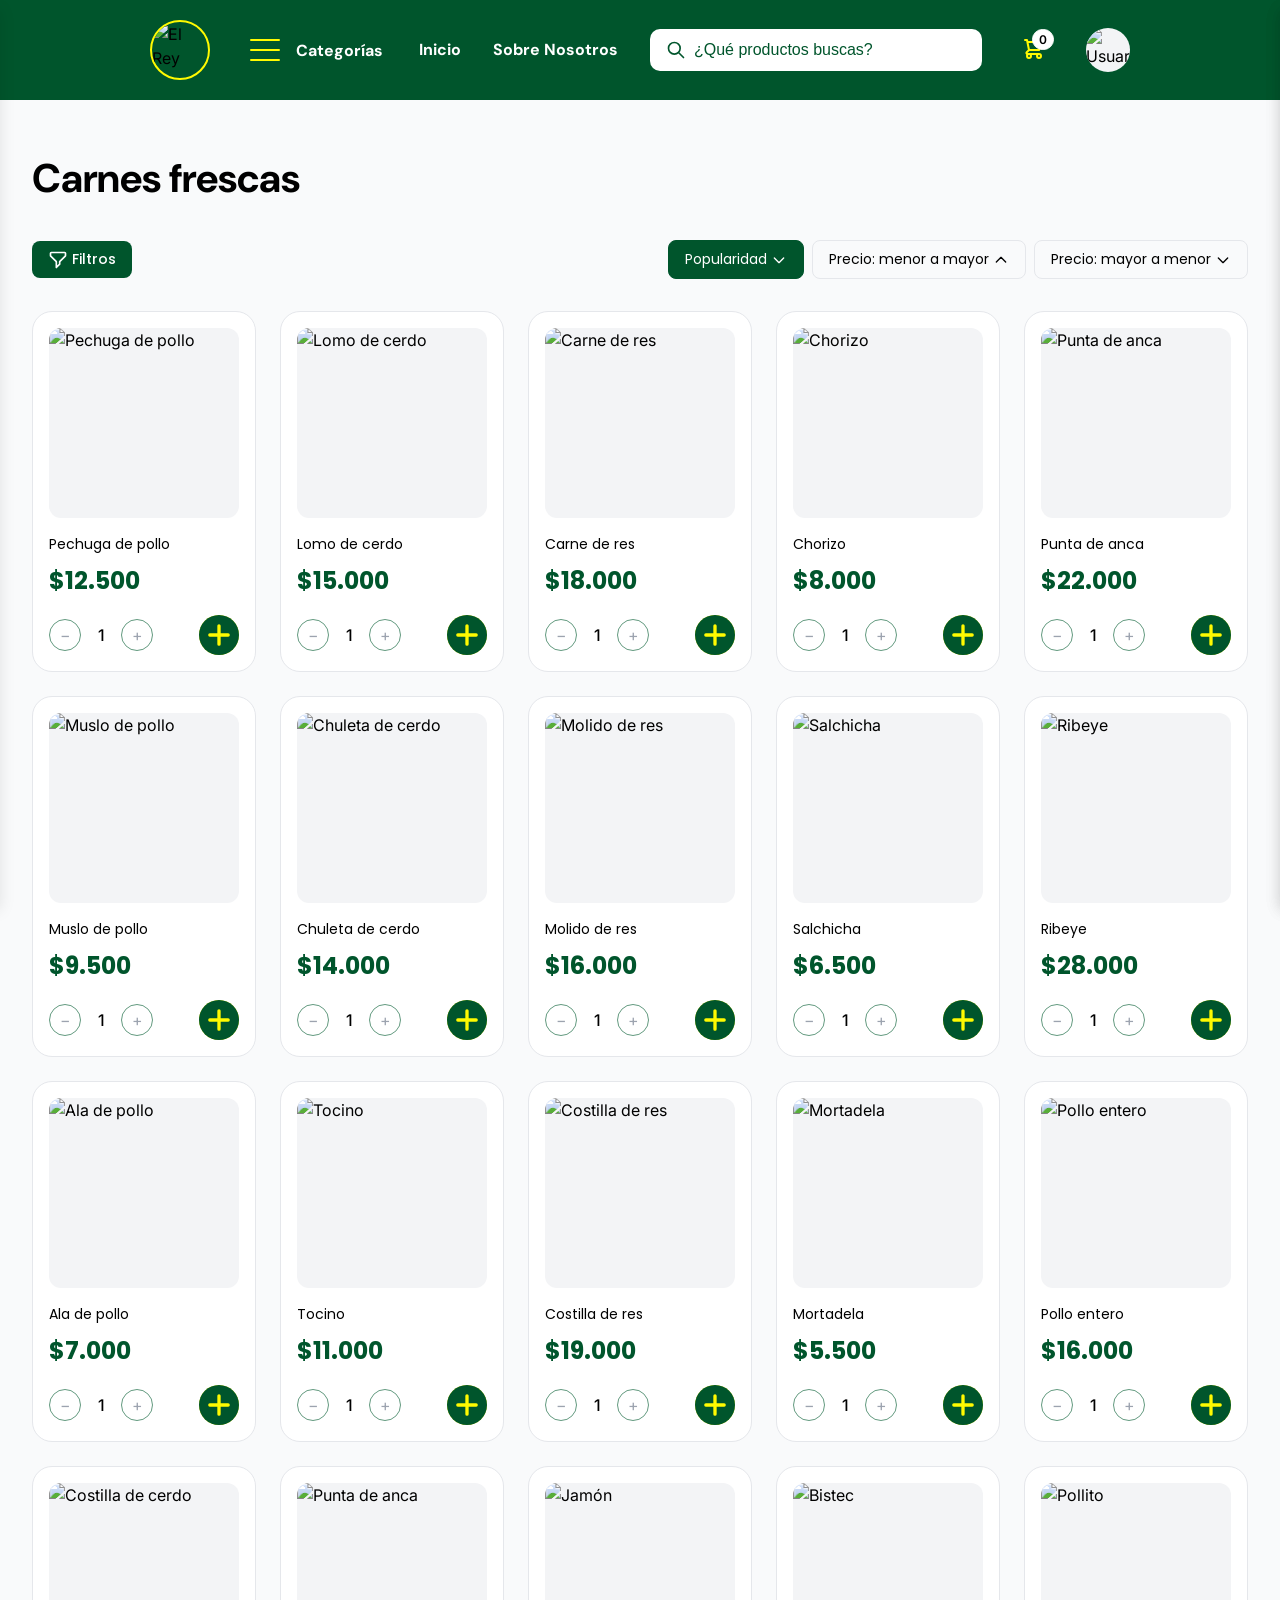
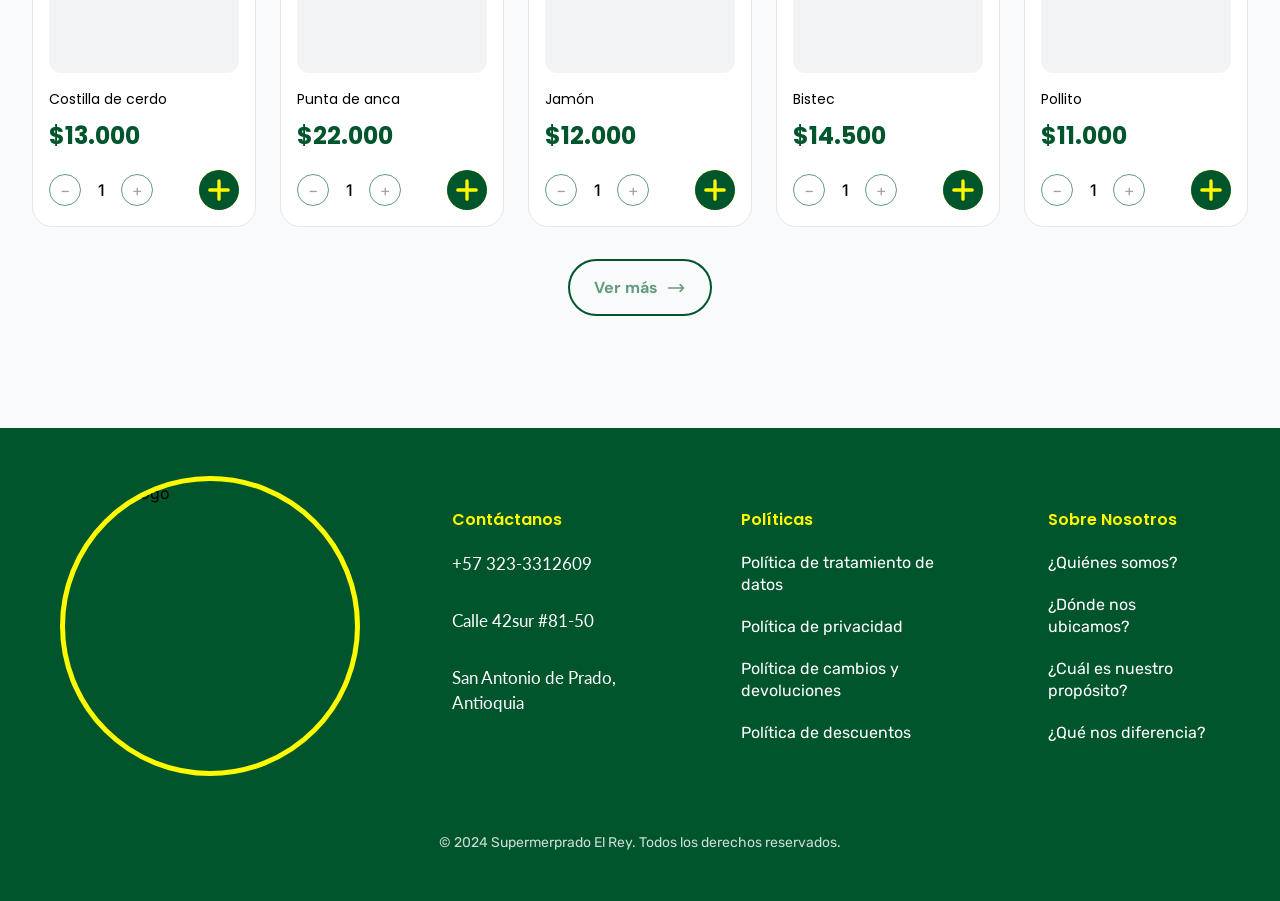
==== carnes.html @ 28568be3 "yes" ====
<!DOCTYPE html>
<html lang="es">
<head>
    <meta charset="UTF-8">
    <meta name="viewport" content="width=device-width, initial-scale=1.0">
    <title>Carnes Frescas - Supermerprado El Rey</title>
    <link rel="preconnect" href="https://fonts.googleapis.com">
    <link rel="preconnect" href="https://fonts.gstatic.com" crossorigin>
    <link href="https://fonts.googleapis.com/css2?family=DM+Sans:wght@400;500;600;700&family=Inter:wght@400;500;600;700&family=Lato:wght@400;700&family=Poppins:wght@400;500;600;700&family=Rubik:wght@400;500;600;700&display=swap" rel="stylesheet">
    <link rel="stylesheet" href="styles.css">
</head>
<body>
    <!-- Header -->
    <header class="header">
        <nav class="header__nav">
            <div class="header__left">
                <div class="header__logo">
                    <a href="index.html">
                        <img src="images/Logo.svg" alt="El Rey Logo">
                    </a>
                </div>
                <div class="header__menu">
                    <button class="header__menu-item" id="categoriesToggle">
                        <div class="header__menu-icon">
                            <span></span>
                            <span></span>
                            <span></span>
                        </div>
                        <span>Categorías</span>
                    </button>
                </div>
                <div class="header__nav-links">
                    <a href="index.html" class="header__nav-link">Inicio</a>
                    <a href="about.html" class="header__nav-link">Sobre Nosotros</a>
                </div>
            </div>

            <div class="header__search">
                <svg class="header__search-icon" fill="none" stroke="currentColor" viewBox="0 0 24 24">
                    <path stroke-linecap="round" stroke-linejoin="round" stroke-width="2" d="M21 21l-6-6m2-5a7 7 0 11-14 0 7 7 0 0114 0z"/>
                </svg>
                <input type="text" class="header__search-input" placeholder="¿Qué productos buscas?">
            </div>

            <div class="header__actions">
                <button class="header__cart" id="cartToggle">
                    <svg class="header__cart-icon" fill="none" stroke="currentColor" viewBox="0 0 24 24">
                        <path stroke-linecap="round" stroke-linejoin="round" stroke-width="2" d="M3 3h2l.4 2M7 13h10l4-8H5.4M7 13L5.4 5M7 13l-2.293 2.293c-.63.63-.184 1.707.707 1.707H17m0 0a2 2 0 100 4 2 2 0 000-4zm-8 2a2 2 0 11-4 0 2 2 0 014 0z"/>
                    </svg>
                    <span class="header__cart-badge">0</span>
                </button>
                <div class="header__user">
                    <img src="https://images.unsplash.com/photo-1633332755192-727a05c4013d?w=100&h=100&fit=crop" alt="Usuario">
                </div>
            </div>
        </nav>
    </header>

    <!-- Main Content -->
    <main class="main main--category">
        <!-- Category Title -->
        <h1 class="category-title">Carnes frescas</h1>

        <!-- Controls Row -->
        <div class="category-controls">
            <div class="filter-controls">
                <button class="filter-btn" id="filterToggle">
                    <svg width="20" height="20" fill="none" stroke="currentColor" viewBox="0 0 24 24">
                        <path stroke-linecap="round" stroke-linejoin="round" stroke-width="2" d="M3 4a1 1 0 011-1h16a1 1 0 011 1v2.586a1 1 0 01-.293.707l-6.414 6.414a1 1 0 00-.293.707V17l-4 4v-6.586a1 1 0 00-.293-.707L3.293 7.293A1 1 0 013 6.586V4z"/>
                    </svg>
                    Filtros
                </button>
            </div>

            <div class="sort-controls">
                <button class="sort-btn sort-btn--active" data-sort="popularity">
                    Popularidad
                    <svg width="16" height="16" fill="none" stroke="currentColor" viewBox="0 0 24 24">
                        <path stroke-linecap="round" stroke-linejoin="round" stroke-width="2" d="M19 9l-7 7-7-7"/>
                    </svg>
                </button>
                <button class="sort-btn" data-sort="price-low">
                    Precio: menor a mayor
                    <svg width="16" height="16" fill="none" stroke="currentColor" viewBox="0 0 24 24">
                        <path stroke-linecap="round" stroke-linejoin="round" stroke-width="2" d="M5 15l7-7 7 7"/>
                    </svg>
                </button>
                <button class="sort-btn" data-sort="price-high">
                    Precio: mayor a menor
                    <svg width="16" height="16" fill="none" stroke="currentColor" viewBox="0 0 24 24">
                        <path stroke-linecap="round" stroke-linejoin="round" stroke-width="2" d="M19 9l-7 7-7-7"/>
                    </svg>
                </button>
            </div>
        </div>

        <!-- Product Grid -->
        <div class="category-grid">
            <!-- Row 1 -->
            <article class="product-card" data-product-id="101">
                <div class="product-card__image">
                    <img src="https://images.unsplash.com/photo-1587593810167-a84920ea0781?w=300&h=300&fit=crop" alt="Pechuga de pollo">
                </div>
                <div class="product-card__info">
                    <h3 class="product-card__title">Pechuga de pollo</h3>
                    <p class="product-card__price">$12.500</p>
                    <div class="product-card__actions">
                        <div class="product-card__quantity">
                            <button class="product-card__qty-btn">−</button>
                            <span class="product-card__qty-value">1</span>
                            <button class="product-card__qty-btn">+</button>
                        </div>
                        <button class="product-card__add">
                            <img src="Images/add-button.svg" alt="Agregar" width="48" height="48">
                        </button>
                    </div>
                </div>
            </article>

            <article class="product-card" data-product-id="102">
                <div class="product-card__image">
                    <img src="https://images.unsplash.com/photo-1558030006-450675393462?w=300&h=300&fit=crop" alt="Lomo de cerdo">
                </div>
                <div class="product-card__info">
                    <h3 class="product-card__title">Lomo de cerdo</h3>
                    <p class="product-card__price">$15.000</p>
                    <div class="product-card__actions">
                        <div class="product-card__quantity">
                            <button class="product-card__qty-btn">−</button>
                            <span class="product-card__qty-value">1</span>
                            <button class="product-card__qty-btn">+</button>
                        </div>
                        <button class="product-card__add">
                            <img src="Images/add-button.svg" alt="Agregar" width="48" height="48">
                        </button>
                    </div>
                </div>
            </article>

            <article class="product-card" data-product-id="103">
                <div class="product-card__image">
                    <img src="https://images.unsplash.com/photo-1615937657715-bc7b4b7962c1?w=300&h=300&fit=crop" alt="Carne de res">
                </div>
                <div class="product-card__info">
                    <h3 class="product-card__title">Carne de res</h3>
                    <p class="product-card__price">$18.000</p>
                    <div class="product-card__actions">
                        <div class="product-card__quantity">
                            <button class="product-card__qty-btn">−</button>
                            <span class="product-card__qty-value">1</span>
                            <button class="product-card__qty-btn">+</button>
                        </div>
                        <button class="product-card__add">
                            <img src="Images/add-button.svg" alt="Agregar" width="48" height="48">
                        </button>
                    </div>
                </div>
            </article>

            <article class="product-card" data-product-id="104">
                <div class="product-card__image">
                    <img src="Images/embutidos.jpg" alt="Chorizo">
                </div>
                <div class="product-card__info">
                    <h3 class="product-card__title">Chorizo</h3>
                    <p class="product-card__price">$8.000</p>
                    <div class="product-card__actions">
                        <div class="product-card__quantity">
                            <button class="product-card__qty-btn">−</button>
                            <span class="product-card__qty-value">1</span>
                            <button class="product-card__qty-btn">+</button>
                        </div>
                        <button class="product-card__add">
                            <img src="Images/add-button.svg" alt="Agregar" width="48" height="48">
                        </button>
                    </div>
                </div>
            </article>

            <article class="product-card" data-product-id="105">
                <div class="product-card__image">
                    <img src="https://images.unsplash.com/photo-1607623814075-e51df1bdc82f?w=300&h=300&fit=crop" alt="Punta de anca">
                </div>
                <div class="product-card__info">
                    <h3 class="product-card__title">Punta de anca</h3>
                    <p class="product-card__price">$22.000</p>
                    <div class="product-card__actions">
                        <div class="product-card__quantity">
                            <button class="product-card__qty-btn">−</button>
                            <span class="product-card__qty-value">1</span>
                            <button class="product-card__qty-btn">+</button>
                        </div>
                        <button class="product-card__add">
                            <img src="Images/add-button.svg" alt="Agregar" width="48" height="48">
                        </button>
                    </div>
                </div>
            </article>

            <!-- Row 2 -->
            <article class="product-card" data-product-id="106">
                <div class="product-card__image">
                    <img src="https://images.unsplash.com/photo-1587593810167-a84920ea0781?w=300&h=300&fit=crop" alt="Muslo de pollo">
                </div>
                <div class="product-card__info">
                    <h3 class="product-card__title">Muslo de pollo</h3>
                    <p class="product-card__price">$9.500</p>
                    <div class="product-card__actions">
                        <div class="product-card__quantity">
                            <button class="product-card__qty-btn">−</button>
                            <span class="product-card__qty-value">1</span>
                            <button class="product-card__qty-btn">+</button>
                        </div>
                        <button class="product-card__add">
                            <img src="Images/add-button.svg" alt="Agregar" width="48" height="48">
                        </button>
                    </div>
                </div>
            </article>

            <article class="product-card" data-product-id="107">
                <div class="product-card__image">
                    <img src="https://images.unsplash.com/photo-1558030006-450675393462?w=300&h=300&fit=crop" alt="Chuleta de cerdo">
                </div>
                <div class="product-card__info">
                    <h3 class="product-card__title">Chuleta de cerdo</h3>
                    <p class="product-card__price">$14.000</p>
                    <div class="product-card__actions">
                        <div class="product-card__quantity">
                            <button class="product-card__qty-btn">−</button>
                            <span class="product-card__qty-value">1</span>
                            <button class="product-card__qty-btn">+</button>
                        </div>
                        <button class="product-card__add">
                            <img src="Images/add-button.svg" alt="Agregar" width="48" height="48">
                        </button>
                    </div>
                </div>
            </article>

            <article class="product-card" data-product-id="108">
                <div class="product-card__image">
                    <img src="https://images.unsplash.com/photo-1615937657715-bc7b4b7962c1?w=300&h=300&fit=crop" alt="Molido de res">
                </div>
                <div class="product-card__info">
                    <h3 class="product-card__title">Molido de res</h3>
                    <p class="product-card__price">$16.000</p>
                    <div class="product-card__actions">
                        <div class="product-card__quantity">
                            <button class="product-card__qty-btn">−</button>
                            <span class="product-card__qty-value">1</span>
                            <button class="product-card__qty-btn">+</button>
                        </div>
                        <button class="product-card__add">
                            <img src="Images/add-button.svg" alt="Agregar" width="48" height="48">
                        </button>
                    </div>
                </div>
            </article>

            <article class="product-card" data-product-id="109">
                <div class="product-card__image">
                    <img src="Images/embutidos.jpg" alt="Salchicha">
                </div>
                <div class="product-card__info">
                    <h3 class="product-card__title">Salchicha</h3>
                    <p class="product-card__price">$6.500</p>
                    <div class="product-card__actions">
                        <div class="product-card__quantity">
                            <button class="product-card__qty-btn">−</button>
                            <span class="product-card__qty-value">1</span>
                            <button class="product-card__qty-btn">+</button>
                        </div>
                        <button class="product-card__add">
                            <img src="Images/add-button.svg" alt="Agregar" width="48" height="48">
                        </button>
                    </div>
                </div>
            </article>

            <article class="product-card" data-product-id="110">
                <div class="product-card__image">
                    <img src="https://images.unsplash.com/photo-1607623814075-e51df1bdc82f?w=300&h=300&fit=crop" alt="Ribeye">
                </div>
                <div class="product-card__info">
                    <h3 class="product-card__title">Ribeye</h3>
                    <p class="product-card__price">$28.000</p>
                    <div class="product-card__actions">
                        <div class="product-card__quantity">
                            <button class="product-card__qty-btn">−</button>
                            <span class="product-card__qty-value">1</span>
                            <button class="product-card__qty-btn">+</button>
                        </div>
                        <button class="product-card__add">
                            <img src="Images/add-button.svg" alt="Agregar" width="48" height="48">
                        </button>
                    </div>
                </div>
            </article>

            <!-- Row 3 -->
            <article class="product-card" data-product-id="111">
                <div class="product-card__image">
                    <img src="https://images.unsplash.com/photo-1587593810167-a84920ea0781?w=300&h=300&fit=crop" alt="Ala de pollo">
                </div>
                <div class="product-card__info">
                    <h3 class="product-card__title">Ala de pollo</h3>
                    <p class="product-card__price">$7.000</p>
                    <div class="product-card__actions">
                        <div class="product-card__quantity">
                            <button class="product-card__qty-btn">−</button>
                            <span class="product-card__qty-value">1</span>
                            <button class="product-card__qty-btn">+</button>
                        </div>
                        <button class="product-card__add">
                            <img src="Images/add-button.svg" alt="Agregar" width="48" height="48">
                        </button>
                    </div>
                </div>
            </article>

            <article class="product-card" data-product-id="112">
                <div class="product-card__image">
                    <img src="https://images.unsplash.com/photo-1558030006-450675393462?w=300&h=300&fit=crop" alt="Tocino">
                </div>
                <div class="product-card__info">
                    <h3 class="product-card__title">Tocino</h3>
                    <p class="product-card__price">$11.000</p>
                    <div class="product-card__actions">
                        <div class="product-card__quantity">
                            <button class="product-card__qty-btn">−</button>
                            <span class="product-card__qty-value">1</span>
                            <button class="product-card__qty-btn">+</button>
                        </div>
                        <button class="product-card__add">
                            <img src="Images/add-button.svg" alt="Agregar" width="48" height="48">
                        </button>
                    </div>
                </div>
            </article>

            <article class="product-card" data-product-id="113">
                <div class="product-card__image">
                    <img src="https://images.unsplash.com/photo-1615937657715-bc7b4b7962c1?w=300&h=300&fit=crop" alt="Costilla de res">
                </div>
                <div class="product-card__info">
                    <h3 class="product-card__title">Costilla de res</h3>
                    <p class="product-card__price">$19.000</p>
                    <div class="product-card__actions">
                        <div class="product-card__quantity">
                            <button class="product-card__qty-btn">−</button>
                            <span class="product-card__qty-value">1</span>
                            <button class="product-card__qty-btn">+</button>
                        </div>
                        <button class="product-card__add">
                            <img src="Images/add-button.svg" alt="Agregar" width="48" height="48">
                        </button>
                    </div>
                </div>
            </article>

            <article class="product-card" data-product-id="114">
                <div class="product-card__image">
                    <img src="Images/embutidos.jpg" alt="Mortadela">
                </div>
                <div class="product-card__info">
                    <h3 class="product-card__title">Mortadela</h3>
                    <p class="product-card__price">$5.500</p>
                    <div class="product-card__actions">
                        <div class="product-card__quantity">
                            <button class="product-card__qty-btn">−</button>
                            <span class="product-card__qty-value">1</span>
                            <button class="product-card__qty-btn">+</button>
                        </div>
                        <button class="product-card__add">
                            <img src="Images/add-button.svg" alt="Agregar" width="48" height="48">
                        </button>
                    </div>
                </div>
            </article>

            <article class="product-card" data-product-id="115">
                <div class="product-card__image">
                    <img src="https://images.unsplash.com/photo-1587593810167-a84920ea0781?w=300&h=300&fit=crop" alt="Pollo entero">
                </div>
                <div class="product-card__info">
                    <h3 class="product-card__title">Pollo entero</h3>
                    <p class="product-card__price">$16.000</p>
                    <div class="product-card__actions">
                        <div class="product-card__quantity">
                            <button class="product-card__qty-btn">−</button>
                            <span class="product-card__qty-value">1</span>
                            <button class="product-card__qty-btn">+</button>
                        </div>
                        <button class="product-card__add">
                            <img src="Images/add-button.svg" alt="Agregar" width="48" height="48">
                        </button>
                    </div>
                </div>
            </article>

            <!-- Row 4 -->
            <article class="product-card" data-product-id="116">
                <div class="product-card__image">
                    <img src="https://images.unsplash.com/photo-1558030006-450675393462?w=300&h=300&fit=crop" alt="Costilla de cerdo">
                </div>
                <div class="product-card__info">
                    <h3 class="product-card__title">Costilla de cerdo</h3>
                    <p class="product-card__price">$13.000</p>
                    <div class="product-card__actions">
                        <div class="product-card__quantity">
                            <button class="product-card__qty-btn">−</button>
                            <span class="product-card__qty-value">1</span>
                            <button class="product-card__qty-btn">+</button>
                        </div>
                        <button class="product-card__add">
                            <img src="Images/add-button.svg" alt="Agregar" width="48" height="48">
                        </button>
                    </div>
                </div>
            </article>

            <article class="product-card" data-product-id="117">
                <div class="product-card__image">
                    <img src="https://images.unsplash.com/photo-1607623814075-e51df1bdc82f?w=300&h=300&fit=crop" alt="Punta de anca">
                </div>
                <div class="product-card__info">
                    <h3 class="product-card__title">Punta de anca</h3>
                    <p class="product-card__price">$22.000</p>
                    <div class="product-card__actions">
                        <div class="product-card__quantity">
                            <button class="product-card__qty-btn">−</button>
                            <span class="product-card__qty-value">1</span>
                            <button class="product-card__qty-btn">+</button>
                        </div>
                        <button class="product-card__add">
                            <img src="Images/add-button.svg" alt="Agregar" width="48" height="48">
                        </button>
                    </div>
                </div>
            </article>

            <article class="product-card" data-product-id="118">
                <div class="product-card__image">
                    <img src="Images/embutidos.jpg" alt="Jamón">
                </div>
                <div class="product-card__info">
                    <h3 class="product-card__title">Jamón</h3>
                    <p class="product-card__price">$12.000</p>
                    <div class="product-card__actions">
                        <div class="product-card__quantity">
                            <button class="product-card__qty-btn">−</button>
                            <span class="product-card__qty-value">1</span>
                            <button class="product-card__qty-btn">+</button>
                        </div>
                        <button class="product-card__add">
                            <img src="Images/add-button.svg" alt="Agregar" width="48" height="48">
                        </button>
                    </div>
                </div>
            </article>

            <article class="product-card" data-product-id="119">
                <div class="product-card__image">
                    <img src="https://images.unsplash.com/photo-1615937657715-bc7b4b7962c1?w=300&h=300&fit=crop" alt="Bistec">
                </div>
                <div class="product-card__info">
                    <h3 class="product-card__title">Bistec</h3>
                    <p class="product-card__price">$14.500</p>
                    <div class="product-card__actions">
                        <div class="product-card__quantity">
                            <button class="product-card__qty-btn">−</button>
                            <span class="product-card__qty-value">1</span>
                            <button class="product-card__qty-btn">+</button>
                        </div>
                        <button class="product-card__add">
                            <img src="Images/add-button.svg" alt="Agregar" width="48" height="48">
                        </button>
                    </div>
                </div>
            </article>

            <article class="product-card" data-product-id="120">
                <div class="product-card__image">
                    <img src="https://images.unsplash.com/photo-1587593810167-a84920ea0781?w=300&h=300&fit=crop" alt="Pollito">
                </div>
                <div class="product-card__info">
                    <h3 class="product-card__title">Pollito</h3>
                    <p class="product-card__price">$11.000</p>
                    <div class="product-card__actions">
                        <div class="product-card__quantity">
                            <button class="product-card__qty-btn">−</button>
                            <span class="product-card__qty-value">1</span>
                            <button class="product-card__qty-btn">+</button>
                        </div>
                        <button class="product-card__add">
                            <img src="Images/add-button.svg" alt="Agregar" width="48" height="48">
                        </button>
                    </div>
                </div>
            </article>
        </div>

        <!-- View More Button -->
        <div class="view-more">
            <button class="btn btn--outline">
                Ver más
                <svg width="20" height="20" fill="none" stroke="currentColor" viewBox="0 0 24 24">
                    <path stroke-linecap="round" stroke-linejoin="round" stroke-width="2" d="M17 8l4 4m0 0l-4 4m4-4H3"/>
                </svg>
            </button>
        </div>
    </main>

    <!-- Footer -->
    <footer class="footer">
        <div class="footer__content">
            <div class="footer__top">
                <div class="footer__logo">
                    <img src="images/Logo.svg" alt="El Rey Logo">
                </div>

                <div class="footer__sections">
                    <div class="footer__section">
                        <h4 class="footer__section-title">Contáctanos</h4>
                        <p class="footer__contact-item">+57 323-3312609</p>
                        <p class="footer__contact-item">Calle 42sur #81-50</p>
                        <p class="footer__contact-item">San Antonio de Prado, Antioquia</p>
                    </div>

                    <div class="footer__section">
                        <h4 class="footer__section-title">Políticas</h4>
                        <a href="#" class="footer__section-link">Política de tratamiento de datos</a>
                        <a href="#" class="footer__section-link">Política de privacidad</a>
                        <a href="#" class="footer__section-link">Política de cambios y devoluciones</a>
                        <a href="#" class="footer__section-link">Política de descuentos</a>
                    </div>

                    <div class="footer__section">
                        <h4 class="footer__section-title">Sobre Nosotros</h4>
                        <a href="about.html" class="footer__section-link">¿Quiénes somos?</a>
                        <a href="about.html" class="footer__section-link">¿Dónde nos ubicamos?</a>
                        <a href="about.html" class="footer__section-link">¿Cuál es nuestro propósito?</a>
                        <a href="about.html" class="footer__section-link">¿Qué nos diferencia?</a>
                    </div>
                </div>
            </div>

            <div class="footer__bottom">
                <p class="footer__copyright">© 2024 Supermerprado El Rey. Todos los derechos reservados.</p>
            </div>
        </div>
    </footer>

    <!-- Filter Sidebar -->
    <div class="filter-overlay" id="filterOverlay"></div>
    <aside class="filter-sidebar" id="filterSidebar">
        <div class="filter-sidebar__header">
            <h2 class="filter-sidebar__title">Filtros</h2>
            <button class="filter-sidebar__close" id="filterClose">
                <svg width="24" height="24" fill="none" stroke="currentColor" viewBox="0 0 24 24">
                    <path stroke-linecap="round" stroke-linejoin="round" stroke-width="2" d="M6 18L18 6M6 6l12 12"/>
                </svg>
            </button>
        </div>
        <div class="filter-sidebar__content">
            <div class="filter-group">
                <h3 class="filter-group__title">Tipo de carne</h3>
                <label class="filter-checkbox">
                    <input type="checkbox" name="tipo" value="pollo">
                    <span class="filter-checkbox__mark"></span>
                    Pollo
                </label>
                <label class="filter-checkbox">
                    <input type="checkbox" name="tipo" value="res">
                    <span class="filter-checkbox__mark"></span>
                    Res
                </label>
                <label class="filter-checkbox">
                    <input type="checkbox" name="tipo" value="cerdo">
                    <span class="filter-checkbox__mark"></span>
                    Cerdo
                </label>
                <label class="filter-checkbox">
                    <input type="checkbox" name="tipo" value="embutidos">
                    <span class="filter-checkbox__mark"></span>
                    Embutidos
                </label>
            </div>

            <div class="filter-group">
                <h3 class="filter-group__title">Precio</h3>
                <label class="filter-checkbox">
                    <input type="checkbox" name="precio" value="0-10000">
                    <span class="filter-checkbox__mark"></span>
                    Hasta $10.000
                </label>
                <label class="filter-checkbox">
                    <input type="checkbox" name="precio" value="10000-15000">
                    <span class="filter-checkbox__mark"></span>
                    $10.000 - $15.000
                </label>
                <label class="filter-checkbox">
                    <input type="checkbox" name="precio" value="15000-20000">
                    <span class="filter-checkbox__mark"></span>
                    $15.000 - $20.000
                </label>
                <label class="filter-checkbox">
                    <input type="checkbox" name="precio" value="20000+">
                    <span class="filter-checkbox__mark"></span>
                    Más de $20.000
                </label>
            </div>

            <div class="filter-group">
                <h3 class="filter-group__title">Disponibilidad</h3>
                <label class="filter-checkbox">
                    <input type="checkbox" name="disponibilidad" value="disponible">
                    <span class="filter-checkbox__mark"></span>
                    Disponible
                </label>
                <label class="filter-checkbox">
                    <input type="checkbox" name="disponibilidad" value="proximamente">
                    <span class="filter-checkbox__mark"></span>
                    No Disponible (Próximamente)
                </label>
            </div>
        </div>
        <div class="filter-sidebar__footer">
            <button class="btn btn--outline filter-sidebar__btn" id="filterClear">Limpiar</button>
            <button class="btn btn--primary filter-sidebar__btn" id="filterApply">Aplicar</button>
        </div>
    </aside>

    <!-- Categories Sidebar Menu -->
    <div class="categories-overlay" id="categoriesOverlay"></div>
    <aside class="categories-sidebar" id="categoriesSidebar">
        <div class="categories-sidebar__header">
            <h2 class="categories-sidebar__title">Categorías</h2>
            <button class="categories-sidebar__close" id="categoriesClose">
                <svg width="24" height="24" fill="none" stroke="currentColor" viewBox="0 0 24 24">
                    <path stroke-linecap="round" stroke-linejoin="round" stroke-width="2" d="M6 18L18 6M6 6l12 12"/>
                </svg>
            </button>
        </div>
        <nav class="categories-sidebar__nav">
            <a href="#" class="categories-sidebar__link">
                <img src="Images/broom-svgrepo-com.svg" alt="Aseo del hogar" class="categories-sidebar__icon" width="24" height="24">
                Aseo del hogar
                <img src="Images/right-arrow-next-svgrepo-com.svg" alt="Ir" class="categories-sidebar__arrow" width="20" height="20">
            </a>
            <a href="#" class="categories-sidebar__link">
                <img src="Images/tomato-svgrepo-com.svg" alt="Frutas y verduras" class="categories-sidebar__icon" width="24" height="24">
                Frutas y verduras
                <img src="Images/right-arrow-next-svgrepo-com.svg" alt="Ir" class="categories-sidebar__arrow" width="20" height="20">
            </a>
            <a href="carnes.html" class="categories-sidebar__link">
                <img src="Images/meat-svgrepo-com.svg" alt="Carnes frescas" class="categories-sidebar__icon" width="24" height="24">
                Carnes frescas
                <img src="Images/right-arrow-next-svgrepo-com.svg" alt="Ir" class="categories-sidebar__arrow" width="24" height="24">
            </a>
            <a href="#" class="categories-sidebar__link">
                <img src="Images/wheat-svgrepo-com.svg" alt="Despensa" class="categories-sidebar__icon" width="24" height="24">
                Despensa
                <img src="Images/right-arrow-next-svgrepo-com.svg" alt="Ir" class="categories-sidebar__arrow" width="20" height="20">
            </a>
            <a href="#" class="categories-sidebar__link">
                <img src="Images/bread-4-svgrepo-com.svg" alt="Panadería" class="categories-sidebar__icon" width="24" height="24">
                Panadería
                <img src="Images/right-arrow-next-svgrepo-com.svg" alt="Ir" class="categories-sidebar__arrow" width="20" height="20">
            </a>
            <a href="#" class="categories-sidebar__link">
                <img src="Images/milk-svgrepo-com.svg" alt="Lácteos" class="categories-sidebar__icon" width="24" height="24">
                Lácteos
                <img src="Images/right-arrow-next-svgrepo-com.svg" alt="Ir" class="categories-sidebar__arrow" width="20" height="20">
            </a>
            <a href="#" class="categories-sidebar__link">
                <img src="Images/cookie-svgrepo-com.svg" alt="Pasabocas" class="categories-sidebar__icon" width="24" height="24">
                Pasabocas
                <img src="Images/right-arrow-next-svgrepo-com.svg" alt="Ir" class="categories-sidebar__arrow" width="20" height="20">
            </a>
            <a href="#" class="categories-sidebar__link">
                <img src="Images/wine-glass-2-svgrepo-com.svg" alt="Bebidas y licores" class="categories-sidebar__icon" width="24" height="24">
                Bebidas y licores
                <img src="Images/right-arrow-next-svgrepo-com.svg" alt="Ir" class="categories-sidebar__arrow" width="20" height="20">
            </a>
        </nav>
    </aside>

    <!-- Cart Sidebar -->
    <div class="cart-overlay" id="cartOverlay"></div>
    <aside class="cart-sidebar" id="cartSidebar">
        <div class="cart-sidebar__header">
            <h2 class="cart-sidebar__title">Tu carrito</h2>
            <span class="cart-sidebar__count" id="cartCount">0</span>
            <button class="cart-sidebar__close" id="cartClose">
                <svg width="24" height="24" fill="none" stroke="currentColor" viewBox="0 0 24 24">
                    <path stroke-linecap="round" stroke-linejoin="round" stroke-width="2" d="M6 18L18 6M6 6l12 12"/>
                </svg>
            </button>
        </div>
        <div class="cart-sidebar__content" id="cartContent">
        </div>
        <div class="cart-sidebar__footer" id="cartFooter">
            <div class="cart-sidebar__total">
                <span class="cart-sidebar__total-label">Total</span>
                <span class="cart-sidebar__total-value" id="cartTotal">$0</span>
            </div>
            <a href="checkout.html" class="btn btn--primary btn--full cart-sidebar__checkout">
                Ir a pagar
                <svg width="20" height="20" fill="none" stroke="currentColor" viewBox="0 0 24 24">
                    <path stroke-linecap="round" stroke-linejoin="round" stroke-width="2" d="M17 8l4 4m0 0l-4 4m4-4H3"/>
                </svg>
            </a>
        </div>
    </aside>

    <script src="cart.js"></script>
    <script>
        // Categories Sidebar Menu Toggle
        const categoriesToggle = document.getElementById('categoriesToggle');
        const categoriesSidebar = document.getElementById('categoriesSidebar');
        const categoriesOverlay = document.getElementById('categoriesOverlay');
        const categoriesClose = document.getElementById('categoriesClose');

        function openCategories() {
            categoriesSidebar.classList.add('categories-sidebar--open');
            categoriesOverlay.classList.add('categories-overlay--visible');
            document.body.style.overflow = 'hidden';
        }

        function closeCategories() {
            categoriesSidebar.classList.remove('categories-sidebar--open');
            categoriesOverlay.classList.remove('categories-overlay--visible');
            document.body.style.overflow = '';
        }

        categoriesToggle?.addEventListener('click', openCategories);
        categoriesClose?.addEventListener('click', closeCategories);
        categoriesOverlay?.addEventListener('click', closeCategories);

        document.addEventListener('keydown', (e) => {
            if (e.key === 'Escape' && categoriesSidebar.classList.contains('categories-sidebar--open')) {
                closeCategories();
            }
        });

        // Filter Sidebar Toggle
        const filterToggle = document.getElementById('filterToggle');
        const filterSidebar = document.getElementById('filterSidebar');
        const filterOverlay = document.getElementById('filterOverlay');
        const filterClose = document.getElementById('filterClose');
        const filterClear = document.getElementById('filterClear');
        const filterApply = document.getElementById('filterApply');

        function openFilter() {
            filterSidebar.classList.add('filter-sidebar--open');
            filterOverlay.classList.add('filter-overlay--visible');
            document.body.style.overflow = 'hidden';
        }

        function closeFilter() {
            filterSidebar.classList.remove('filter-sidebar--open');
            filterOverlay.classList.remove('filter-overlay--visible');
            document.body.style.overflow = '';
        }

        filterToggle?.addEventListener('click', () => {
            if (filterSidebar.classList.contains('filter-sidebar--open')) {
                closeFilter();
            } else {
                openFilter();
            }
        });
        filterClose?.addEventListener('click', closeFilter);
        filterOverlay?.addEventListener('click', closeFilter);
        filterClear?.addEventListener('click', () => {
            document.querySelectorAll('.filter-checkbox input').forEach(cb => cb.checked = false);
            applyFilters();
        });
        filterApply?.addEventListener('click', () => {
            applyFilters();
            closeFilter();
        });

        document.addEventListener('keydown', (e) => {
            if (e.key === 'Escape' && filterSidebar.classList.contains('filter-sidebar--open')) {
                closeFilter();
            }
        });

        // Product Grid Reference
        const categoryGrid = document.querySelector('.category-grid');
        const productCards = Array.from(document.querySelectorAll('.product-card'));

        // Sort Functionality
        const sortBtns = document.querySelectorAll('.sort-btn');
        
        function sortProducts(sortType) {
            const cards = Array.from(categoryGrid.querySelectorAll('.product-card'));
            const cardsData = cards.map(card => ({
                element: card,
                price: parseInt(card.querySelector('.product-card__price').textContent.replace(/[$.]/g, ''))
            }));

            if (sortType === 'price-low') {
                cardsData.sort((a, b) => a.price - b.price);
            } else if (sortType === 'price-high') {
                cardsData.sort((a, b) => b.price - a.price);
            }

            cardsData.forEach((card, index) => {
                categoryGrid.appendChild(card.element);
            });
        }

        sortBtns.forEach(btn => {
            btn.addEventListener('click', () => {
                sortBtns.forEach(b => b.classList.remove('sort-btn--active'));
                btn.classList.add('sort-btn--active');
                const sortType = btn.dataset.sort;
                sortProducts(sortType);
            });
        });

        // Filter Functionality
        function applyFilters() {
            const checkedTypes = Array.from(document.querySelectorAll('input[name="tipo"]:checked')).map(cb => cb.value);
            const checkedPrices = Array.from(document.querySelectorAll('input[name="precio"]:checked')).map(cb => cb.value);
            
            productCards.forEach(card => {
                const title = card.querySelector('.product-card__title').textContent.toLowerCase();
                const price = parseInt(card.querySelector('.product-card__price').textContent.replace(/[$.]/g, ''));
                
                let showByType = true;
                let showByPrice = true;

                if (checkedTypes.length > 0) {
                    const isPollo = checkedTypes.includes('pollo') && title.includes('pollo') && !title.includes('pollito');
                    const isRes = checkedTypes.includes('res') && (title.includes('res') || title.includes('bistec') || title.includes('ribeye') || title.includes('molido') || title.includes('costilla de res') || title.includes('punta'));
                    const isCerdo = checkedTypes.includes('cerdo') && (title.includes('cerdo') || title.includes('chuleta') || title.includes('tocino') || title.includes('lomo'));
                    const isEmbutidos = checkedTypes.includes('embutidos') && (title.includes('chorizo') || title.includes('salchicha') || title.includes('mortadela') || title.includes('jamón'));
                    
                    showByType = isPollo || isRes || isCerdo || isEmbutidos;
                }

                if (checkedPrices.length > 0) {
                    showByPrice = checkedPrices.some(range => {
                        if (range === '0-10000') return price <= 10000;
                        if (range === '10000-15000') return price >= 10000 && price <= 15000;
                        if (range === '15000-20000') return price >= 15000 && price <= 20000;
                        if (range === '20000+') return price > 20000;
                        return true;
                    });
                }

                if (showByType && showByPrice) {
                    card.style.display = 'block';
                    card.style.animation = 'fadeInUp 400ms ease-out backwards';
                    card.style.animationDelay = `${productCards.indexOf(card) * 50}ms`;
                } else {
                    card.style.display = 'none';
                }
            });
        }

        document.querySelectorAll('.filter-checkbox input').forEach(checkbox => {
            checkbox.addEventListener('change', applyFilters);
        });
    </script>
</body>
</html>
---- styles.css ----
/* ============================================
   DESIGN TOKENS - Supermerprado El Rey
   ============================================ */
:root {
    /* Colors - Updated from Figma */
    --color-primary: #00552C;
    --color-primary-dark: #004225;
    --color-white: #FFFFFF;
    --color-black: #000000;
    --color-tertiary: #639A7F;
    --color-grey: #9CA3AF;
    --color-light-grey: #F3F4F6;
    --color-background: #F9FAFB;
    --color-border-light: #E5E7EB;
    --color-contrast: #FFFA01;
    
    /* Typography */
    --font-family: 'Inter', system-ui, -apple-system, sans-serif;
    --font-family-heading: 'DM Sans', sans-serif;
    --font-family-body: 'Poppins', sans-serif;
    --font-size-h1: 64px;
    --font-size-h2: 40px;
    --font-size-h3: 32px;
    --font-size-h4: 24px;
    --font-size-body1: 16px;
    --font-size-body2: 14px;
    --font-size-caption: 12px;
    --font-weight-regular: 400;
    --font-weight-medium: 500;
    --font-weight-semibold: 600;
    --font-weight-bold: 700;
    
    /* Spacing */
    --spacing-xs: 4px;
    --spacing-sm: 8px;
    --spacing-md: 16px;
    --spacing-lg: 24px;
    --spacing-xl: 32px;
    --spacing-xxl: 48px;
    --spacing-xxxl: 64px;
    
    /* Border Radius */
    --radius-sm: 8px;
    --radius-md: 12px;
    --radius-lg: 16px;
    --radius-xl: 20px;
    --radius-pill: 90px;
    --radius-circle: 500px;
    
    /* Shadows */
    --shadow-sm: 0 1px 2px rgba(0,0,0,0.05);
    --shadow-md: 0 4px 6px rgba(0,0,0,0.1);
    --shadow-lg: 0 10px 15px rgba(0,0,0,0.1);
    
    /* Transitions */
    --transition-fast: 150ms ease-in-out;
    --transition-normal: 300ms ease-in-out;
    --transition-slow: 500ms cubic-bezier(0.16, 1, 0.3, 1);
    --ease-out: cubic-bezier(0.16, 1, 0.3, 1);
    --ease-bounce: cubic-bezier(0.34, 1.56, 0.64, 1);

    /* Animation keyframes */
    --keyframes-fadeInUp: fadeInUp var(--transition-slow) var(--ease-out);
    --keyframes-slideDown: slideDown var(--transition-slow) var(--ease-out);
}

/* ============================================
   KEYFRAMES
   ============================================ */
@keyframes fadeInUp {
    from {
        opacity: 0;
        transform: translateY(20px);
    }
    to {
        opacity: 1;
        transform: translateY(0);
    }
}

@keyframes slideDown {
    from {
        opacity: 0;
        transform: translateY(-10px);
    }
    to {
        opacity: 1;
        transform: translateY(0);
    }
}

@keyframes scaleIn {
    from {
        opacity: 0;
        transform: scale(0.95);
    }
    to {
        opacity: 1;
        transform: scale(1);
    }
}

@keyframes pulse {
    0%, 100% {
        transform: scale(1);
    }
    50% {
        transform: scale(1.05);
    }
}

/* ============================================
   RESET & BASE STYLES
   ============================================ */
* {
    margin: 0;
    padding: 0;
    box-sizing: border-box;
}

html {
    font-size: 16px;
    scroll-behavior: smooth;
}

body {
    font-family: var(--font-family);
    background-color: var(--color-background);
    color: var(--color-black);
    line-height: 1.5;
    min-height: 100vh;
}

img {
    max-width: 100%;
    height: auto;
    display: block;
}

a {
    text-decoration: none;
    color: inherit;
}

button {
    font-family: inherit;
    cursor: pointer;
    border: none;
    background: none;
}

/* ============================================
   HEADER - Supermerprado El Rey (From Figma)
   ============================================ */
.header {
    background-color: var(--color-primary);
    padding: 20px 150px;
    position: sticky;
    top: 0;
    z-index: 100;
    animation: slideDown var(--transition-slow) var(--ease-out);
}

.header__nav {
    max-width: 1920px;
    margin: 0 auto;
    display: flex;
    align-items: center;
    justify-content: space-between;
    gap: var(--spacing-xl);
}

.header__left {
    display: flex;
    align-items: center;
    gap: var(--spacing-xl);
}

.header__logo {
    width: 60px;
    height: 60px;
    border-radius: var(--radius-circle);
    border: 2px solid var(--color-contrast);
    overflow: hidden;
    background-color: var(--color-primary);
}

.header__logo img {
    width: 100%;
    height: 100%;
    object-fit: cover;
}

.header__menu {
    display: flex;
    align-items: center;
    gap: var(--spacing-sm);
}

.header__menu-item {
    display: flex;
    align-items: center;
    gap: 12px;
    padding: var(--spacing-xs);
    color: var(--color-white);
    font-family: var(--font-family-heading);
    font-size: var(--font-size-body1);
    font-weight: var(--font-weight-bold);
    border-radius: var(--radius-sm);
    transition: background-color var(--transition-fast);
}

.header__menu-item:hover {
    background-color: rgba(255, 255, 255, 0.1);
}

.header__menu-icon {
    display: flex;
    flex-direction: column;
    gap: 8px;
    padding: var(--spacing-xs);
}

.header__menu-icon span {
    display: block;
    width: 30px;
    height: 2px;
    background-color: var(--color-contrast);
    border-radius: 2px;
}

.header__nav-links {
    display: flex;
    align-items: center;
    gap: var(--spacing-xl);
}

.header__nav-link {
    color: var(--color-white);
    font-family: var(--font-family-heading);
    font-size: var(--font-size-body1);
    font-weight: var(--font-weight-bold);
    transition: color var(--transition-fast), transform var(--transition-fast);
}

.header__nav-link:hover,
.header__nav-link--active {
    color: var(--color-contrast);
}

.header__nav-link:hover {
    transform: translateY(-1px);
}

.header__search {
    flex: 1;
    max-width: 467px;
    position: relative;
}

.header__search-input {
    width: 100%;
    padding: 12px 16px;
    padding-left: 44px;
    background-color: var(--color-white);
    border: none;
    border-radius: 10px;
    font-size: var(--font-size-body1);
    color: var(--color-black);
    outline: none;
}

.header__search-input::placeholder {
    color: var(--color-primary);
}

.header__search-icon {
    position: absolute;
    left: 16px;
    top: 50%;
    transform: translateY(-50%);
    width: 20px;
    height: 20px;
    color: var(--color-primary);
}

.header__actions {
    display: flex;
    align-items: center;
    gap: var(--spacing-xl);
}

.header__cart {
    position: relative;
    padding: 8px;
    color: var(--color-contrast);
    transition: opacity var(--transition-fast);
}

.header__cart:hover {
    opacity: 0.8;
}

.header__cart-icon {
    width: 24px;
    height: 24px;
}

.header__cart-badge {
    position: absolute;
    top: 0;
    right: 0;
    background-color: var(--color-white);
    color: var(--color-black);
    font-size: var(--font-size-caption);
    font-weight: var(--font-weight-semibold);
    padding: 2px 6px;
    border-radius: var(--radius-md);
    border: 1px solid var(--color-white);
    display: flex;
    align-items: center;
    justify-content: center;
}

.header__user {
    width: 44px;
    height: 44px;
    border-radius: var(--radius-circle);
    background-color: var(--color-light-grey);
    overflow: hidden;
}

.header__user img {
    width: 100%;
    height: 100%;
    object-fit: cover;
}

/* ============================================
   MAIN CONTENT
   ============================================ */
.main {
    max-width: 1920px;
    margin: 0 auto;
    padding: 0 200px;
}

.main--centered {
    display: flex;
    flex-direction: column;
    align-items: center;
}

/* ============================================
   CATEGORY BANNER
   ============================================ */
.category-banner {
    background: linear-gradient(135deg, var(--color-primary) 0%, var(--color-primary-dark) 100%);
    border-radius: var(--radius-lg);
    padding: var(--spacing-xxl);
    margin: var(--spacing-xl) 0;
    text-align: center;
    color: var(--color-white);
    animation: fadeInUp 400ms var(--ease-out) backwards;
}

.category-banner__title {
    font-size: var(--font-size-h1);
    font-family: var(--font-family-heading);
    font-weight: var(--font-weight-bold);
    margin-bottom: var(--spacing-md);
}

.category-banner__subtitle {
    font-size: var(--font-size-h4);
    font-weight: var(--font-weight-regular);
    opacity: 0.9;
    animation: fadeInUp 400ms var(--ease-out) 100ms backwards;
}

/* ============================================
   ABOUT PAGE STYLES
   ============================================ */
.about-title {
    font-family: var(--font-family-heading);
    font-size: var(--font-size-h1);
    font-weight: var(--font-weight-bold);
    color: var(--color-black);
    text-align: center;
    letter-spacing: -2%;
    line-height: 1em;
    margin: var(--spacing-xxl) 0;
}

.about-section {
    display: flex;
    justify-content: space-between;
    align-items: center;
    align-self: stretch;
    padding: 0 var(--spacing-xl);
    gap: var(--spacing-xxxl);
    margin-bottom: var(--spacing-xxl);
}

.about-section--reverse {
    flex-direction: row-reverse;
}

.about-section__image {
    width: 372px;
    height: 372px;
    border-radius: var(--radius-lg);
    overflow: hidden;
    flex-shrink: 0;
}

.about-section__image img {
    width: 100%;
    height: 100%;
    object-fit: cover;
}

.about-section__content {
    flex: 1;
    display: flex;
    flex-direction: column;
    gap: var(--spacing-md);
}

.about-section__title {
    font-family: var(--font-family-heading);
    font-size: var(--font-size-h3);
    font-weight: var(--font-weight-bold);
    color: var(--color-black);
    line-height: 1.25em;
    margin-bottom: 20px;
}

.about-section__text {
    font-family: var(--font-family-body);
    font-size: var(--font-size-body1);
    font-weight: var(--font-weight-regular);
    color: var(--color-black);
    line-height: 1.5em;
}

/* ============================================
   PRODUCT SECTION
   ============================================ */
.product-section {
    margin-bottom: var(--spacing-xxl);
}

.product-section__header {
    display: flex;
    align-items: center;
    justify-content: space-between;
    margin-bottom: var(--spacing-lg);
}

.product-section__title {
    font-family: var(--font-family-heading);
    font-size: var(--font-size-h3);
    font-weight: var(--font-weight-bold);
    color: var(--color-black);
    animation: fadeInUp 400ms var(--ease-out) backwards;
}

.product-section:nth-of-type(1) .product-section__title { animation-delay: 200ms; }
.product-section:nth-of-type(2) .product-section__title { animation-delay: 300ms; }
.product-section:nth-of-type(3) .product-section__title { animation-delay: 400ms; }

.product-section__nav {
    display: flex;
    gap: var(--spacing-sm);
}

.product-section__nav-btn {
    width: 40px;
    height: 40px;
    border-radius: var(--radius-circle);
    background-color: var(--color-white);
    border: 1px solid var(--color-border-light);
    display: flex;
    align-items: center;
    justify-content: center;
    color: var(--color-tertiary);
    transition: all var(--transition-fast);
}

.product-section__nav-btn:hover {
    background-color: var(--color-primary);
    color: var(--color-white);
    border-color: var(--color-primary);
    transform: scale(1.05);
}

.product-section__nav-btn:active {
    transform: scale(0.95);
}

.product-section__nav-btn svg {
    width: 20px;
    height: 20px;
}

/* ============================================
   PRODUCT GRID
   ============================================ */
.product-grid {
    display: grid;
    grid-template-columns: repeat(4, 1fr);
    gap: var(--spacing-md);
}

@media (max-width: 1024px) {
    .product-grid {
        grid-template-columns: repeat(3, 1fr);
    }
}

@media (max-width: 768px) {
    .product-grid {
        grid-template-columns: repeat(2, 1fr);
    }
}

@media (max-width: 480px) {
    .product-grid {
        grid-template-columns: 1fr;
    }
}

/* ============================================
   PRODUCT CARD
   ============================================ */
.product-card {
    background-color: var(--color-white);
    border: 1px solid var(--color-black);
    border-radius: var(--radius-xl);
    padding: var(--spacing-md);
    transition: transform var(--transition-fast), box-shadow var(--transition-fast);
    cursor: pointer;
    animation: fadeInUp 400ms var(--ease-out) backwards;
}

.product-card:hover {
    transform: translateY(-4px);
    box-shadow: var(--shadow-lg);
}

.product-card:active {
    transform: translateY(-2px) scale(0.98);
}

.product-grid .product-card:nth-child(1) { animation-delay: 0ms; }
.product-grid .product-card:nth-child(2) { animation-delay: 75ms; }
.product-grid .product-card:nth-child(3) { animation-delay: 150ms; }
.product-grid .product-card:nth-child(4) { animation-delay: 225ms; }

.category-grid .product-card:nth-child(1) { animation-delay: 0ms; }
.category-grid .product-card:nth-child(2) { animation-delay: 50ms; }
.category-grid .product-card:nth-child(3) { animation-delay: 100ms; }
.category-grid .product-card:nth-child(4) { animation-delay: 150ms; }
.category-grid .product-card:nth-child(5) { animation-delay: 200ms; }
.category-grid .product-card:nth-child(6) { animation-delay: 250ms; }
.category-grid .product-card:nth-child(7) { animation-delay: 300ms; }
.category-grid .product-card:nth-child(8) { animation-delay: 350ms; }
.category-grid .product-card:nth-child(9) { animation-delay: 400ms; }
.category-grid .product-card:nth-child(10) { animation-delay: 450ms; }
.category-grid .product-card:nth-child(11) { animation-delay: 500ms; }
.category-grid .product-card:nth-child(12) { animation-delay: 550ms; }
.category-grid .product-card:nth-child(13) { animation-delay: 600ms; }
.category-grid .product-card:nth-child(14) { animation-delay: 650ms; }
.category-grid .product-card:nth-child(15) { animation-delay: 700ms; }
.category-grid .product-card:nth-child(16) { animation-delay: 750ms; }
.category-grid .product-card:nth-child(17) { animation-delay: 800ms; }
.category-grid .product-card:nth-child(18) { animation-delay: 850ms; }
.category-grid .product-card:nth-child(19) { animation-delay: 900ms; }
.category-grid .product-card:nth-child(20) { animation-delay: 950ms; }

.product-card__image {
    width: 100%;
    aspect-ratio: 1;
    border-radius: var(--radius-md);
    background-color: var(--color-light-grey);
    margin-bottom: var(--spacing-md);
    overflow: hidden;
}

.product-card__image img {
    width: 100%;
    height: 100%;
    object-fit: cover;
    transition: transform 400ms var(--ease-out);
}

.product-card:hover .product-card__image img {
    transform: scale(1.08);
}

.product-card__info {
    display: flex;
    flex-direction: column;
    gap: var(--spacing-sm);
}

.product-card__title {
    font-family: var(--font-family-body);
    font-size: var(--font-size-body2);
    font-weight: var(--font-weight-regular);
    color: var(--color-black);
}

.product-card__price {
    font-family: var(--font-family-body);
    font-size: var(--font-size-h4);
    font-weight: var(--font-weight-bold);
    color: var(--color-primary);
}

.product-card__actions {
    display: flex;
    align-items: center;
    justify-content: space-between;
    margin-top: var(--spacing-sm);
}

.product-card__quantity {
    display: flex;
    align-items: center;
    gap: var(--spacing-sm);
}

.product-card__qty-btn {
    width: 32px;
    height: 32px;
    border-radius: var(--radius-circle);
    border: 1px solid var(--color-tertiary);
    display: flex;
    align-items: center;
    justify-content: center;
    color: var(--color-grey);
    font-size: var(--font-size-body1);
    transition: all var(--transition-fast);
}

.product-card__qty-btn:hover {
    border-color: var(--color-contrast);
    color: var(--color-contrast);
}

.product-card__qty-value {
    font-size: var(--font-size-body1);
    font-weight: var(--font-weight-medium);
    color: var(--color-black);
    min-width: 24px;
    text-align: center;
}

.product-card__add {
    width: 40px;
    height: 40px;
    border-radius: var(--radius-circle);
    background-color: var(--color-contrast);
    color: var(--color-black);
    display: flex;
    align-items: center;
    justify-content: center;
    transition: background-color var(--transition-fast), transform var(--transition-fast);
}

.product-card__add:hover {
    background-color: #e6e401;
}

.product-card__add:active {
    transform: scale(0.9);
}

/* ============================================
   BUTTONS
   ============================================ */
.btn {
    display: inline-flex;
    align-items: center;
    justify-content: center;
    gap: var(--spacing-sm);
    padding: var(--spacing-md) var(--spacing-lg);
    font-family: var(--font-family-heading);
    font-size: var(--font-size-body1);
    font-weight: var(--font-weight-bold);
    border-radius: var(--radius-pill);
    transition: all var(--transition-fast);
}

.btn:active {
    transform: scale(0.96);
}

.btn--primary {
    background-color: var(--color-primary);
    color: var(--color-white);
}

.btn--primary:hover {
    background-color: var(--color-primary-dark);
}

.btn--outline {
    background-color: transparent;
    color: var(--color-tertiary);
    border: 2px solid var(--color-primary);
}

.btn--outline:hover {
    background-color: var(--color-primary);
    color: var(--color-white);
}

.btn--secondary {
    background-color: transparent;
    color: var(--color-primary);
    border: 2px solid var(--color-primary);
}

.btn--secondary:hover {
    background-color: var(--color-primary);
    color: var(--color-white);
}

.btn--full {
    width: 100%;
}

/* ============================================
   VIEW MORE BUTTON
   ============================================ */
.view-more {
    text-align: center;
    margin-top: var(--spacing-xl);
}

/* ============================================
   FOOTER - Supermerprado El Rey (From Figma)
   ============================================ */
.footer {
    background-color: var(--color-primary);
    padding: 48px 60px;
    margin-top: var(--spacing-xxxl);
    animation: fadeInUp 400ms var(--ease-out) 600ms backwards;
}

.footer__content {
    max-width: 1920px;
    margin: 0 auto;
}

.footer__top {
    display: flex;
    justify-content: space-between;
    align-items: center;
    gap: 92px;
    padding-bottom: var(--spacing-xl);
}

.footer__logo {
    width: 300px;
    height: 300px;
    border-radius: var(--radius-circle);
    border: 5px solid var(--color-contrast);
    overflow: hidden;
    flex-shrink: 0;
}

.footer__logo img {
    width: 100%;
    height: 100%;
    object-fit: cover;
}

.footer__logo-text {
    font-family: 'Rubik', sans-serif;
    font-size: 24px;
    font-weight: 500;
    color: var(--color-contrast);
    line-height: 1.17em;
}

.footer__sections {
    display: flex;
    gap: 92px;
}

.footer__section {
    display: flex;
    flex-direction: column;
    gap: 20px;
}

.footer__section-title {
    font-family: var(--font-family-body);
    font-size: var(--font-size-body1);
    font-weight: var(--font-weight-semibold);
    color: var(--color-contrast);
}

.footer__section-link {
    font-family: 'Rubik', sans-serif;
    font-size: 16px;
    font-weight: var(--font-weight-regular);
    color: var(--color-white);
    line-height: 1.375em;
    transition: opacity var(--transition-fast), transform var(--transition-fast);
}

.footer__section-link:hover {
    opacity: 0.7;
    transform: translateX(4px);
}

.footer__contact-item {
    font-family: 'Lato', sans-serif;
    font-size: 17px;
    font-weight: var(--font-weight-regular);
    color: var(--color-white);
    line-height: 1.47em;
}

.footer__contact-item + .footer__contact-item {
    margin-top: 12px;
}

.footer__bottom {
    padding-top: var(--spacing-lg);
    text-align: center;
}

.footer__copyright {
    font-family: 'Rubik', sans-serif;
    font-size: var(--font-size-body2);
    color: var(--color-white);
    opacity: 0.8;
}

.footer__logo-circle {
    display: none;
}

/* ============================================
   RESPONSIVE STYLES
   ============================================ */
@media (max-width: 1200px) {
    .header {
        padding: 20px 60px;
    }
    
    .main {
        padding: 0 60px;
    }
    
    .about-section {
        padding: 0 60px;
    }
    
    .footer {
        padding: 48px 40px;
    }
}

@media (max-width: 768px) {
    .header {
        padding: 16px 24px;
    }
    
    .header__nav {
        flex-wrap: wrap;
    }

    .header__search {
        order: 3;
        max-width: 100%;
        width: 100%;
        margin-top: var(--spacing-md);
    }

    .header__nav-links {
        display: none;
    }

    .header__menu {
        display: flex;
    }
    
    .main {
        padding: 0 24px;
    }
    
    .about-section {
        flex-direction: column;
        padding: 0;
    }
    
    .about-section--reverse {
        flex-direction: column;
    }
    
    .about-section__image {
        width: 100%;
        max-width: 400px;
        height: 250px;
    }
    
    .footer {
        padding: 32px 24px;
    }
    
    .footer__top {
        flex-direction: column;
        align-items: flex-start;
        gap: var(--spacing-xl);
    }
    
    .footer__sections {
        flex-wrap: wrap;
        gap: var(--spacing-xl);
    }
    
    .category-banner {
        padding: var(--spacing-xl);
    }

    .category-banner__title {
        font-size: var(--font-size-h2);
    }

    .category-banner__subtitle {
        font-size: var(--font-size-body1);
    }
}

@media (max-width: 480px) {
    .header {
        padding: var(--spacing-sm) var(--spacing-md);
    }

    .header__logo {
        width: 48px;
        height: 48px;
    }

    .header__menu-item span {
        display: none;
    }

    .main {
        padding: var(--spacing-md);
    }
    
    .about-title {
        font-size: 40px;
    }

    .category-banner__title {
        font-size: var(--font-size-h3);
    }
}

/* ============================================
   CAROUSEL INDICATORS
   ============================================ */
.carousel-dots {
    display: flex;
    justify-content: center;
    gap: var(--spacing-sm);
    margin-top: var(--spacing-lg);
}

.carousel-dot {
    width: 8px;
    height: 8px;
    border-radius: var(--radius-circle);
    background-color: var(--color-grey);
    transition: background-color var(--transition-fast);
}

.carousel-dot--active {
    background-color: var(--color-primary);
    width: 24px;
}

/* ============================================
   CATEGORIES SIDEBAR MENU
   ============================================ */
.categories-overlay {
    position: fixed;
    top: 0;
    left: 0;
    width: 100%;
    height: 100%;
    background-color: rgba(0, 0, 0, 0.5);
    backdrop-filter: blur(4px);
    -webkit-backdrop-filter: blur(4px);
    opacity: 0;
    visibility: hidden;
    transition: opacity var(--transition-normal), visibility var(--transition-normal);
    z-index: 999;
}

.categories-overlay--visible {
    opacity: 1;
    visibility: visible;
}

.categories-sidebar {
    position: fixed;
    top: 0;
    left: -320px;
    width: 320px;
    height: 100vh;
    max-height: 100vh;
    background-color: var(--color-white);
    box-shadow: var(--shadow-lg);
    transition: transform var(--transition-normal);
    z-index: 1000;
    display: flex;
    flex-direction: column;
    overflow-y: auto;
}

.categories-sidebar--open {
    transform: translateX(320px);
}

.categories-sidebar__header {
    display: flex;
    align-items: center;
    justify-content: space-between;
    padding: var(--spacing-lg) var(--spacing-lg);
    border-bottom: 1px solid var(--color-border-light);
    background-color: var(--color-primary);
    animation: slideDown 300ms var(--ease-out);
}

.categories-sidebar__title {
    font-family: var(--font-family-heading);
    font-size: var(--font-size-h4);
    font-weight: var(--font-weight-bold);
    color: var(--color-white);
    margin: 0;
}

.categories-sidebar__close {
    width: 40px;
    height: 40px;
    border-radius: var(--radius-circle);
    background-color: rgba(255, 255, 255, 0.1);
    border: none;
    display: flex;
    align-items: center;
    justify-content: center;
    color: var(--color-white);
    cursor: pointer;
    transition: background-color var(--transition-fast);
}

.categories-sidebar__close:hover {
    background-color: rgba(255, 255, 255, 0.2);
}

.categories-sidebar__nav {
    display: flex;
    flex-direction: column;
    padding: var(--spacing-md);
    gap: var(--spacing-xs);
}

.categories-sidebar__link {
    display: flex;
    align-items: center;
    gap: var(--spacing-md);
    padding: var(--spacing-md);
    border-radius: var(--radius-md);
    color: var(--color-black);
    font-family: var(--font-family-body);
    font-size: var(--font-size-body1);
    font-weight: var(--font-weight-medium);
    text-decoration: none;
    transition: all var(--transition-fast);
    animation: fadeInUp 300ms var(--ease-out) backwards;
}

.categories-sidebar__nav .categories-sidebar__link:nth-child(1) { animation-delay: 100ms; }
.categories-sidebar__nav .categories-sidebar__link:nth-child(2) { animation-delay: 150ms; }
.categories-sidebar__nav .categories-sidebar__link:nth-child(3) { animation-delay: 200ms; }
.categories-sidebar__nav .categories-sidebar__link:nth-child(4) { animation-delay: 250ms; }
.categories-sidebar__nav .categories-sidebar__link:nth-child(5) { animation-delay: 300ms; }
.categories-sidebar__nav .categories-sidebar__link:nth-child(6) { animation-delay: 350ms; }
.categories-sidebar__nav .categories-sidebar__link:nth-child(7) { animation-delay: 400ms; }
.categories-sidebar__nav .categories-sidebar__link:nth-child(8) { animation-delay: 450ms; }

.categories-sidebar__arrow {
    flex-shrink: 0;
    width: 20px;
    height: 20px;
    margin-inline-start: auto;
    filter: brightness(0) saturate(100%) invert(18%) sepia(65%) saturate(1200%) hue-rotate(140deg);
    transition: filter var(--transition-fast), transform var(--transition-fast);
}

.categories-sidebar__link:hover .categories-sidebar__arrow {
    filter: brightness(0) saturate(100%) invert(18%) sepia(65%) saturate(2000%) hue-rotate(140deg);
    transform: translateX(4px);
}

.categories-sidebar__link:hover {
    background-color: var(--color-light-grey);
    color: var(--color-primary);
}

.categories-sidebar__icon {
    flex-shrink: 0;
    width: 24px;
    height: 24px;
    color: var(--color-tertiary);
    transition: color var(--transition-fast);
}

/* SVG icons inline */
a.categories-sidebar__link > img.categories-sidebar__icon {
    filter: brightness(0) saturate(100%) invert(18%) sepia(65%) saturate(1200%) hue-rotate(140deg);
    transition: filter var(--transition-fast);
}

.categories-sidebar__link:hover > img.categories-sidebar__icon {
    filter: brightness(0) saturate(100%) invert(18%) sepia(65%) saturate(2000%) hue-rotate(140deg);
}

.categories-sidebar__link:hover .categories-sidebar__icon {
    color: var(--color-primary);
}

/* Responsive styles for categories sidebar */
@media (max-width: 768px) {
    .categories-sidebar {
        width: 280px;
        left: -280px;
    }
    
    .categories-sidebar--open {
        transform: translateX(280px);
    }
}

@media (max-width: 480px) {
    .categories-sidebar {
        width: 100%;
        left: -100%;
    }
    
    .categories-sidebar--open {
        transform: translateX(100%);
    }
}

/* ============================================
   CATEGORY PAGE
   ============================================ */
.main--category {
    padding: var(--spacing-xxl) 0;
    max-width: 1400px;
    margin: 0 auto;
    padding-left: var(--spacing-xl);
    padding-right: var(--spacing-xl);
}

.category-controls {
    display: flex;
    align-items: center;
    gap: var(--spacing-sm);
    margin-bottom: var(--spacing-lg);
    justify-content: flex-end;
}

.sort-btn {
    display: inline-flex;
    align-items: center;
    gap: var(--spacing-xs);
    padding: var(--spacing-sm) var(--spacing-md);
    background: transparent;
    border: 1px solid var(--color-border-light);
    border-radius: var(--radius-sm);
    font-family: var(--font-family-body);
    font-size: var(--font-size-body2);
    color: var(--color-black);
    cursor: pointer;
    transition: all var(--transition-fast);
}

.sort-btn:hover {
    border-color: var(--color-primary);
    color: var(--color-primary);
    background-color: rgba(0, 85, 44, 0.05);
}

.sort-btn--active {
    background-color: var(--color-primary);
    border-color: var(--color-primary);
    color: var(--color-white);
}

.sort-btn--active:hover {
    background-color: var(--color-primary-dark);
    border-color: var(--color-primary-dark);
    color: var(--color-white);
}

.filter-btn {
    display: inline-flex;
    align-items: center;
    justify-content: center;
    gap: var(--spacing-sm);
    padding: var(--spacing-sm) var(--spacing-md);
    background-color: var(--color-primary);
    border: none;
    border-radius: var(--radius-sm);
    color: var(--color-white);
    cursor: pointer;
    transition: background-color var(--transition-fast);
    font-family: var(--font-family-body);
    font-size: var(--font-size-body2);
    font-weight: var(--font-weight-medium);
}

.filter-btn:hover {
    background-color: var(--color-primary-dark);
}

.filter-controls {
    display: flex;
    gap: var(--spacing-sm);
}

.sort-controls {
    display: flex;
    gap: var(--spacing-sm);
}

.category-controls {
    display: flex;
    align-items: center;
    justify-content: space-between;
    margin-bottom: var(--spacing-xl);
    flex-wrap: wrap;
    gap: var(--spacing-md);
}

.filter-btn {
    display: inline-flex;
    align-items: center;
    gap: var(--spacing-xs);
}

.category-title {
    font-family: var(--font-family-heading);
    font-size: var(--font-size-h2);
    font-weight: var(--font-weight-bold);
    color: var(--color-black);
    margin-bottom: var(--spacing-xl);
    animation: fadeInUp 400ms var(--ease-out) backwards;
}

.category-grid {
    display: grid;
    grid-template-columns: repeat(5, 1fr);
    gap: var(--spacing-lg);
}

.category-grid .product-card {
    border-color: var(--color-border-light);
}

.category-grid .product-card:hover {
    border-color: var(--color-black);
}

.product-card--category {
    background-color: var(--color-white);
    border: 1px solid var(--color-border-light);
    border-radius: var(--radius-xl);
    overflow: hidden;
    transition: transform var(--transition-fast), box-shadow var(--transition-fast);
}

.product-card--category:hover {
    transform: translateY(-4px);
    box-shadow: var(--shadow-lg);
}

.product-card--category .product-card__image {
    margin-bottom: 0;
    border-radius: 0;
    background-color: var(--color-tertiary);
    aspect-ratio: 1;
}

.product-card--category .product-card__info {
    padding: var(--spacing-md);
    display: flex;
    flex-direction: column;
    gap: var(--spacing-xs);
}

.product-card--category .product-card__title {
    font-size: var(--font-size-body2);
    font-weight: var(--font-weight-medium);
    margin: 0;
}

.product-card--category .product-card__price {
    font-size: var(--font-size-body1);
    font-weight: var(--font-weight-bold);
    color: var(--color-primary);
    margin: 0;
}

.product-card__add-btn {
    align-self: flex-end;
    width: 36px;
    height: 36px;
    border-radius: var(--radius-circle);
    background-color: var(--color-primary);
    border: none;
    color: var(--color-contrast);
    display: flex;
    align-items: center;
    justify-content: center;
    cursor: pointer;
    transition: all var(--transition-fast);
    margin-top: var(--spacing-sm);
}

.product-card__add-btn:hover {
    background-color: var(--color-primary-dark);
    transform: scale(1.1);
}

.product-card__add-btn:active {
    transform: scale(0.9);
}

/* Category page responsive */
@media (max-width: 1200px) {
    .category-grid {
        grid-template-columns: repeat(4, 1fr);
    }
}

@media (max-width: 992px) {
    .category-grid {
        grid-template-columns: repeat(3, 1fr);
    }
}

@media (max-width: 768px) {
    .category-grid {
        grid-template-columns: repeat(2, 1fr);
    }
    
    .category-title {
        font-size: var(--font-size-h3);
    }
    
    .sort-btn {
        font-size: var(--font-size-caption);
        padding: var(--spacing-xs) var(--spacing-sm);
    }
}

@media (max-width: 480px) {
    .category-grid {
        grid-template-columns: repeat(2, 1fr);
        gap: var(--spacing-md);
    }
}

/* ============================================
   FILTER SIDEBAR
   ============================================ */
.filter-overlay {
    position: fixed;
    top: 0;
    left: 0;
    width: 100%;
    height: 100%;
    background-color: rgba(0, 0, 0, 0.5);
    backdrop-filter: blur(4px);
    -webkit-backdrop-filter: blur(4px);
    opacity: 0;
    visibility: hidden;
    transition: opacity var(--transition-normal), visibility var(--transition-normal);
    z-index: 1000;
}

.filter-overlay--visible {
    opacity: 1;
    visibility: visible;
}

.filter-sidebar {
    position: fixed;
    top: 0;
    right: 0;
    width: 320px;
    height: 100vh;
    max-height: 100vh;
    background-color: var(--color-white);
    box-shadow: var(--shadow-lg);
    transition: transform var(--transition-normal);
    z-index: 1001;
    display: flex;
    flex-direction: column;
    overflow-y: auto;
    transform: translateX(100%);
}

.filter-sidebar--open {
    transform: translateX(0);
}

.filter-sidebar__header {
    display: flex;
    align-items: center;
    justify-content: space-between;
    padding: var(--spacing-lg);
    border-bottom: 1px solid var(--color-border-light);
    background-color: var(--color-primary);
    animation: slideDown 300ms var(--ease-out);
}

.filter-sidebar__title {
    font-family: var(--font-family-heading);
    font-size: var(--font-size-h4);
    font-weight: var(--font-weight-bold);
    color: var(--color-white);
    margin: 0;
}

.filter-sidebar__close {
    width: 40px;
    height: 40px;
    border-radius: var(--radius-circle);
    background-color: rgba(255, 255, 255, 0.1);
    border: none;
    display: flex;
    align-items: center;
    justify-content: center;
    color: var(--color-white);
    cursor: pointer;
    transition: background-color var(--transition-fast);
}

.filter-sidebar__close:hover {
    background-color: rgba(255, 255, 255, 0.2);
}

.filter-sidebar__content {
    flex: 1;
    padding: var(--spacing-xl);
    display: flex;
    flex-direction: column;
    gap: var(--spacing-xl);
}

.filter-group {
    display: flex;
    flex-direction: column;
    gap: var(--spacing-md);
}

.filter-group__title {
    font-family: var(--font-family-heading);
    font-size: var(--font-size-body1);
    font-weight: var(--font-weight-bold);
    color: var(--color-primary);
    margin: 0;
    margin-bottom: var(--spacing-sm);
    padding-bottom: var(--spacing-sm);
    border-bottom: 2px solid var(--color-primary);
}

.filter-group + .filter-group {
    margin-top: var(--spacing-lg);
}

.filter-checkbox {
    display: flex;
    align-items: center;
    gap: var(--spacing-md);
    cursor: pointer;
    font-family: var(--font-family-body);
    font-size: var(--font-size-body2);
    color: var(--color-black);
    transition: all var(--transition-fast);
    padding: var(--spacing-sm) var(--spacing-xs);
    border-radius: var(--radius-sm);
}

.filter-checkbox:hover {
    color: var(--color-primary);
    background-color: rgba(0, 85, 44, 0.05);
}

.filter-checkbox input {
    display: none;
}

.filter-checkbox__mark {
    width: 20px;
    height: 20px;
    border: 2px solid var(--color-border-light);
    border-radius: var(--radius-sm);
    display: flex;
    align-items: center;
    justify-content: center;
    transition: all var(--transition-fast);
    flex-shrink: 0;
}

.filter-checkbox input:checked + .filter-checkbox__mark {
    background-color: var(--color-primary);
    border-color: var(--color-primary);
}

.filter-checkbox input:checked + .filter-checkbox__mark::after {
    content: '';
    width: 6px;
    height: 10px;
    border: solid var(--color-white);
    border-width: 0 2px 2px 0;
    transform: rotate(45deg);
    margin-bottom: 2px;
}

.filter-sidebar__footer {
    padding: var(--spacing-lg);
    border-top: 1px solid var(--color-border-light);
    display: flex;
    gap: var(--spacing-md);
}

.filter-sidebar__btn {
    flex: 1;
}

/* ============================================
   CART SIDEBAR
   ============================================ */
.cart-overlay {
    position: fixed;
    top: 0;
    left: 0;
    width: 100%;
    height: 100%;
    background-color: rgba(0, 0, 0, 0.5);
    backdrop-filter: blur(4px);
    -webkit-backdrop-filter: blur(4px);
    opacity: 0;
    visibility: hidden;
    transition: opacity var(--transition-normal), visibility var(--transition-normal);
    z-index: 998;
}

.cart-overlay--visible {
    opacity: 1;
    visibility: visible;
}

.cart-sidebar {
    position: fixed;
    top: 0;
    right: 0;
    width: 380px;
    height: 100vh;
    max-height: 100vh;
    background-color: var(--color-white);
    box-shadow: var(--shadow-lg);
    transition: transform var(--transition-normal);
    z-index: 999;
    display: flex;
    flex-direction: column;
    overflow: hidden;
    transform: translateX(100%);
}

.cart-sidebar--open {
    transform: translateX(0);
}

.cart-sidebar__header {
    display: flex;
    align-items: center;
    gap: var(--spacing-md);
    padding: var(--spacing-lg);
    background-color: var(--color-primary);
    animation: slideDown 300ms var(--ease-out);
    flex-shrink: 0;
}

.cart-sidebar__title {
    font-family: var(--font-family-heading);
    font-size: var(--font-size-h4);
    font-weight: var(--font-weight-bold);
    color: var(--color-white);
    margin: 0;
    flex: 1;
}

.cart-sidebar__count {
    display: flex;
    align-items: center;
    justify-content: center;
    min-width: 28px;
    height: 28px;
    padding: 0 var(--spacing-sm);
    background-color: var(--color-contrast);
    color: var(--color-black);
    font-size: var(--font-size-body2);
    font-weight: var(--font-weight-bold);
    border-radius: var(--radius-pill);
}

.cart-sidebar__close {
    width: 40px;
    height: 40px;
    border-radius: var(--radius-circle);
    background-color: transparent;
    border: none;
    display: flex;
    align-items: center;
    justify-content: center;
    color: var(--color-contrast);
    cursor: pointer;
    transition: all var(--transition-fast);
    flex-shrink: 0;
}

.cart-sidebar__close:hover {
    background-color: rgba(255, 255, 255, 0.1);
    transform: scale(1.1);
}

.cart-sidebar__close:active {
    transform: scale(0.95);
}

.cart-sidebar__content {
    flex: 1;
    overflow-y: auto;
    padding: var(--spacing-lg);
    display: flex;
    flex-direction: column;
}

.cart-sidebar__content::-webkit-scrollbar {
    width: 6px;
}

.cart-sidebar__content::-webkit-scrollbar-track {
    background: var(--color-light-grey);
}

.cart-sidebar__content::-webkit-scrollbar-thumb {
    background: var(--color-grey);
    border-radius: 3px;
}

.cart-sidebar__content::-webkit-scrollbar-thumb:hover {
    background: var(--color-tertiary);
}

/* Cart Empty State */
.cart-empty {
    display: flex;
    flex-direction: column;
    align-items: center;
    justify-content: center;
    gap: var(--spacing-lg);
    padding: var(--spacing-xxl) var(--spacing-lg);
    text-align: center;
    flex: 1;
    animation: fadeInUp 400ms var(--ease-out);
}

.cart-empty__icon {
    width: 80px;
    height: 80px;
    color: var(--color-grey);
    opacity: 0.5;
}

.cart-empty__title {
    font-family: var(--font-family-heading);
    font-size: var(--font-size-h4);
    font-weight: var(--font-weight-bold);
    color: var(--color-black);
    margin: 0;
}

.cart-empty__text {
    font-family: var(--font-family-body);
    font-size: var(--font-size-body2);
    color: var(--color-grey);
    margin: 0;
}

/* Cart Items */
.cart-items {
    display: flex;
    flex-direction: column;
}

.cart-item {
    display: flex;
    gap: var(--spacing-md);
    padding: var(--spacing-md) 0;
    border-bottom: 1px solid var(--color-border-light);
    animation: fadeInUp 300ms var(--ease-out);
}

.cart-item:last-child {
    border-bottom: none;
}

.cart-item--removing {
    animation: fadeOutScale 200ms ease-out forwards;
}

@keyframes fadeOutScale {
    from {
        opacity: 1;
        transform: scale(1);
    }
    to {
        opacity: 0;
        transform: scale(0.9);
    }
}

.cart-item__image {
    width: 72px;
    height: 72px;
    border-radius: var(--radius-md);
    overflow: hidden;
    flex-shrink: 0;
    background-color: var(--color-light-grey);
}

.cart-item__image img {
    width: 100%;
    height: 100%;
    object-fit: cover;
}

.cart-item__info {
    flex: 1;
    display: flex;
    flex-direction: column;
    gap: var(--spacing-xs);
    min-width: 0;
}

.cart-item__title {
    font-family: var(--font-family-body);
    font-size: var(--font-size-body2);
    font-weight: var(--font-weight-medium);
    color: var(--color-black);
    margin: 0;
    white-space: nowrap;
    overflow: hidden;
    text-overflow: ellipsis;
}

.cart-item__price {
    font-family: var(--font-family-body);
    font-size: var(--font-size-body1);
    font-weight: var(--font-weight-bold);
    color: var(--color-primary);
    margin: 0;
}

.cart-item__quantity {
    display: flex;
    align-items: center;
    gap: var(--spacing-sm);
    margin-top: var(--spacing-xs);
}

.cart-item__qty-btn {
    width: 28px;
    height: 28px;
    border-radius: var(--radius-circle);
    background-color: transparent;
    border: 1px solid var(--color-border-light);
    display: flex;
    align-items: center;
    justify-content: center;
    color: var(--color-tertiary);
    font-size: var(--font-size-body2);
    cursor: pointer;
    transition: all var(--transition-fast);
}

.cart-item__qty-btn:hover {
    border-color: var(--color-primary);
    color: var(--color-primary);
}

.cart-item__qty-btn:active {
    transform: scale(0.9);
}

.cart-item__qty-btn:disabled {
    opacity: 0.3;
    cursor: not-allowed;
}

.cart-item__qty-value {
    font-size: var(--font-size-body2);
    font-weight: var(--font-weight-medium);
    color: var(--color-black);
    min-width: 24px;
    text-align: center;
}

.cart-item__remove {
    width: 32px;
    height: 32px;
    border-radius: var(--radius-circle);
    background-color: transparent;
    border: none;
    display: flex;
    align-items: center;
    justify-content: center;
    color: var(--color-grey);
    font-size: 20px;
    cursor: pointer;
    transition: all var(--transition-fast);
    flex-shrink: 0;
    align-self: flex-start;
}

.cart-item__remove:hover {
    color: #DC2626;
    background-color: rgba(220, 38, 38, 0.1);
}

.cart-item__remove:active {
    transform: scale(0.9);
}

/* Cart Footer */
.cart-sidebar__footer {
    padding: var(--spacing-lg);
    background-color: var(--color-white);
    border-top: 1px solid var(--color-border-light);
    flex-shrink: 0;
}

.cart-sidebar__total {
    display: flex;
    align-items: center;
    justify-content: space-between;
    margin-bottom: var(--spacing-md);
}

.cart-sidebar__total-label {
    font-family: var(--font-family-heading);
    font-size: var(--font-size-body1);
    font-weight: var(--font-weight-medium);
    color: var(--color-black);
}

.cart-sidebar__total-value {
    font-family: var(--font-family-heading);
    font-size: var(--font-size-h3);
    font-weight: var(--font-weight-bold);
    color: var(--color-primary);
}

.cart-sidebar__checkout {
    display: flex;
    align-items: center;
    justify-content: center;
    gap: var(--spacing-sm);
}

.cart-sidebar__checkout svg {
    transition: transform var(--transition-fast);
}

.cart-sidebar__checkout:hover svg {
    transform: translateX(4px);
}

/* Cart Badge Animation */
.header__cart-badge {
    transition: transform var(--transition-fast);
}

.header__cart-badge--pulse {
    animation: badgePulse 300ms var(--ease-bounce);
}

@keyframes badgePulse {
    0% {
        transform: scale(1);
    }
    50% {
        transform: scale(1.3);
    }
    100% {
        transform: scale(1);
    }
}

/* Responsive for cart sidebar */
@media (max-width: 768px) {
    .cart-sidebar {
        width: 320px;
    }
}

@media (max-width: 480px) {
    .cart-sidebar {
        width: 100%;
    }

    .cart-item__image {
        width: 60px;
        height: 60px;
    }
}
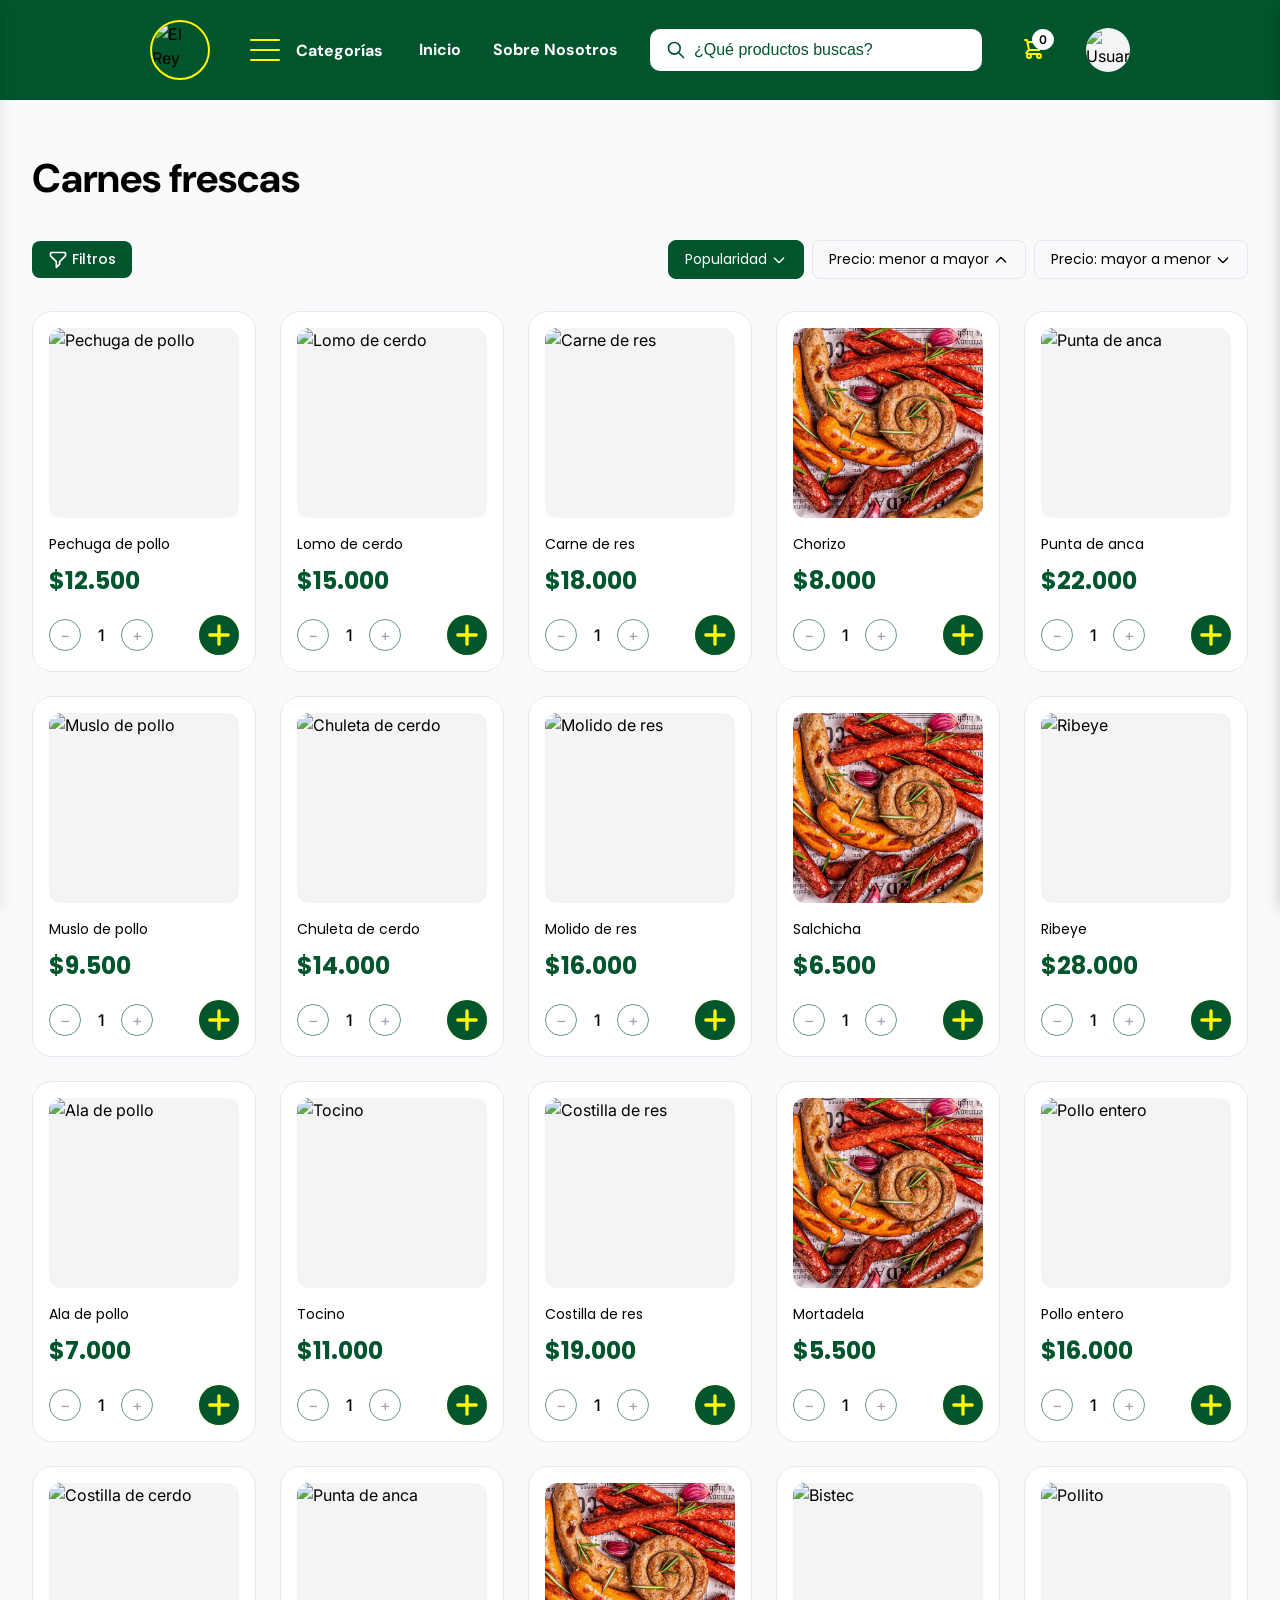
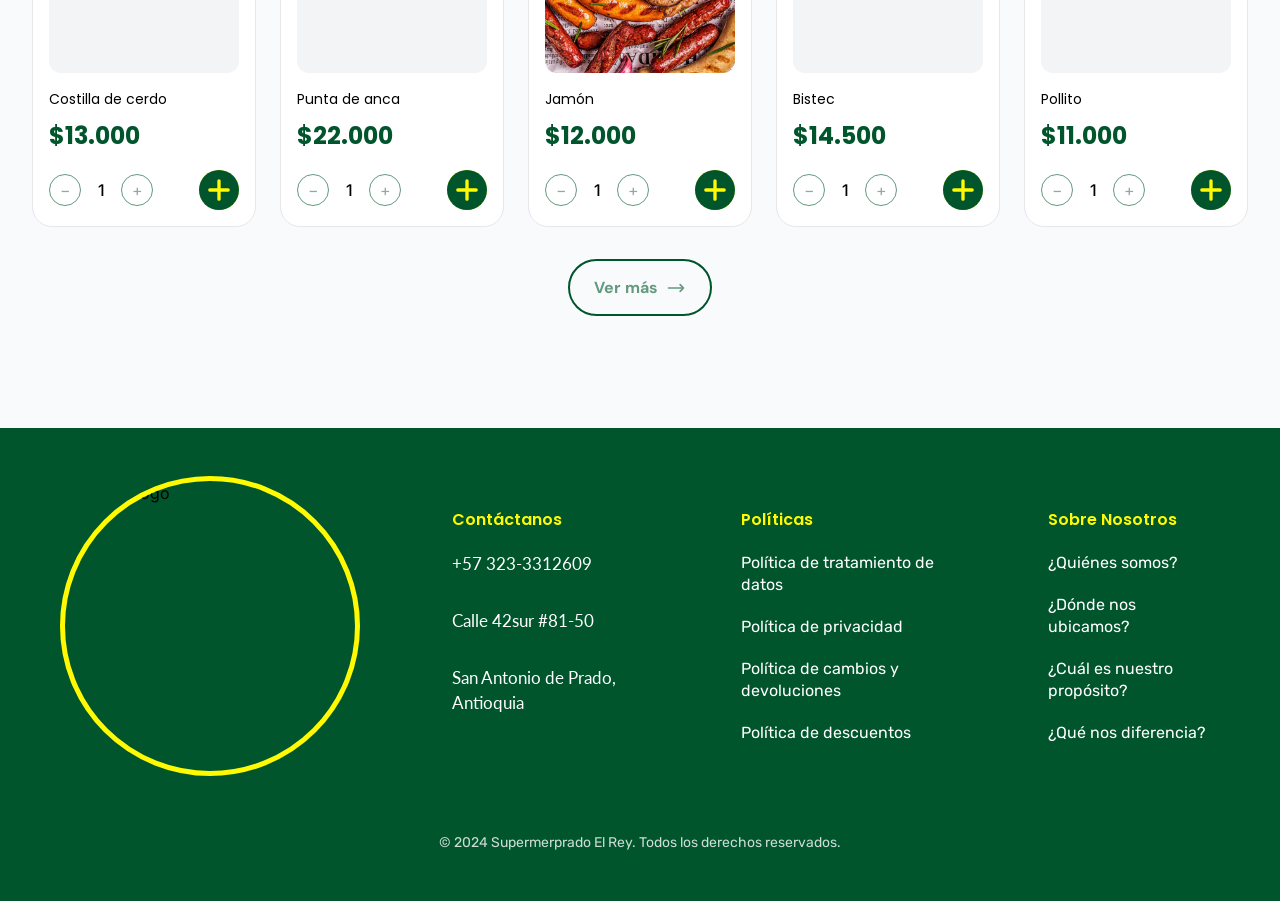
==== commit dc2d2e1a: "images to webp" ====
--- a/carnes.html
+++ b/carnes.html
@@ -159,7 +159,7 @@
 
             <article class="product-card" data-product-id="104">
                 <div class="product-card__image">
-                    <img src="Images/embutidos.jpg" alt="Chorizo">
+                    <img src="Images/embutidos.webp" alt="Chorizo">
                 </div>
                 <div class="product-card__info">
                     <h3 class="product-card__title">Chorizo</h3>
@@ -260,7 +260,7 @@
 
             <article class="product-card" data-product-id="109">
                 <div class="product-card__image">
-                    <img src="Images/embutidos.jpg" alt="Salchicha">
+                    <img src="Images/embutidos.webp" alt="Salchicha">
                 </div>
                 <div class="product-card__info">
                     <h3 class="product-card__title">Salchicha</h3>
@@ -361,7 +361,7 @@
 
             <article class="product-card" data-product-id="114">
                 <div class="product-card__image">
-                    <img src="Images/embutidos.jpg" alt="Mortadela">
+                    <img src="Images/embutidos.webp" alt="Mortadela">
                 </div>
                 <div class="product-card__info">
                     <h3 class="product-card__title">Mortadela</h3>
@@ -442,7 +442,7 @@
 
             <article class="product-card" data-product-id="118">
                 <div class="product-card__image">
-                    <img src="Images/embutidos.jpg" alt="Jamón">
+                    <img src="Images/embutidos.webp" alt="Jamón">
                 </div>
                 <div class="product-card__info">
                     <h3 class="product-card__title">Jamón</h3>
